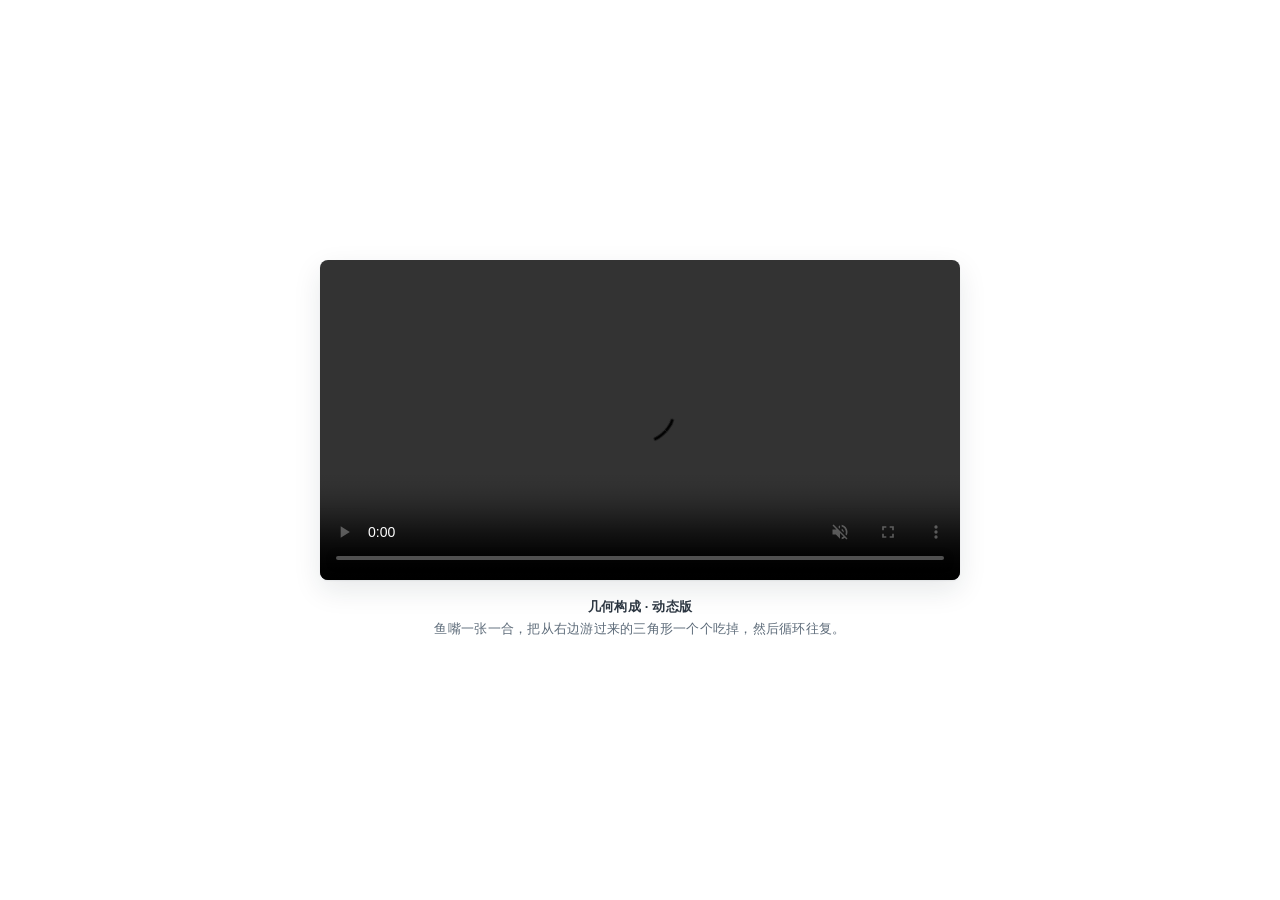
==== motion.html @ 2f38b5fc "新增 motion.html：几何动态版独立展示页（供作品集内嵌）" ====
<!DOCTYPE html>
<html lang="zh-CN">
  <head>
    <meta charset="utf-8" />
    <meta name="viewport" content="width=device-width, initial-scale=1.0" />
    <title>几何构成 · 动态版 · 虞静</title>
    <style>
      html, body { margin: 0; padding: 0; }
      body {
        min-height: 100vh;
        display: flex;
        flex-direction: column;
        align-items: center;
        justify-content: center;
        gap: 16px;
        padding: 24px 16px;
        background: #ffffff;
        box-sizing: border-box;
        font-family: -apple-system, "PingFang SC", "Microsoft YaHei", "Segoe UI", sans-serif;
        color: #5d6b79;
      }
      video {
        width: min(640px, 100%);
        border-radius: 8px;
        background: #f3f6f8;
        box-shadow: 0 1px 2px rgba(20, 35, 50, 0.06), 0 10px 28px rgba(20, 35, 50, 0.10);
      }
      p { margin: 0; font-size: 13px; letter-spacing: 0.02em; text-align: center; line-height: 1.7; }
      p b { color: #2b3540; font-weight: 600; }
    </style>
  </head>
  <body>
    <video src="demo.mp4" controls autoplay muted loop playsinline></video>
    <p><b>几何构成 · 动态版</b><br/>鱼嘴一张一合，把从右边游过来的三角形一个个吃掉，然后循环往复。</p>
  </body>
</html>
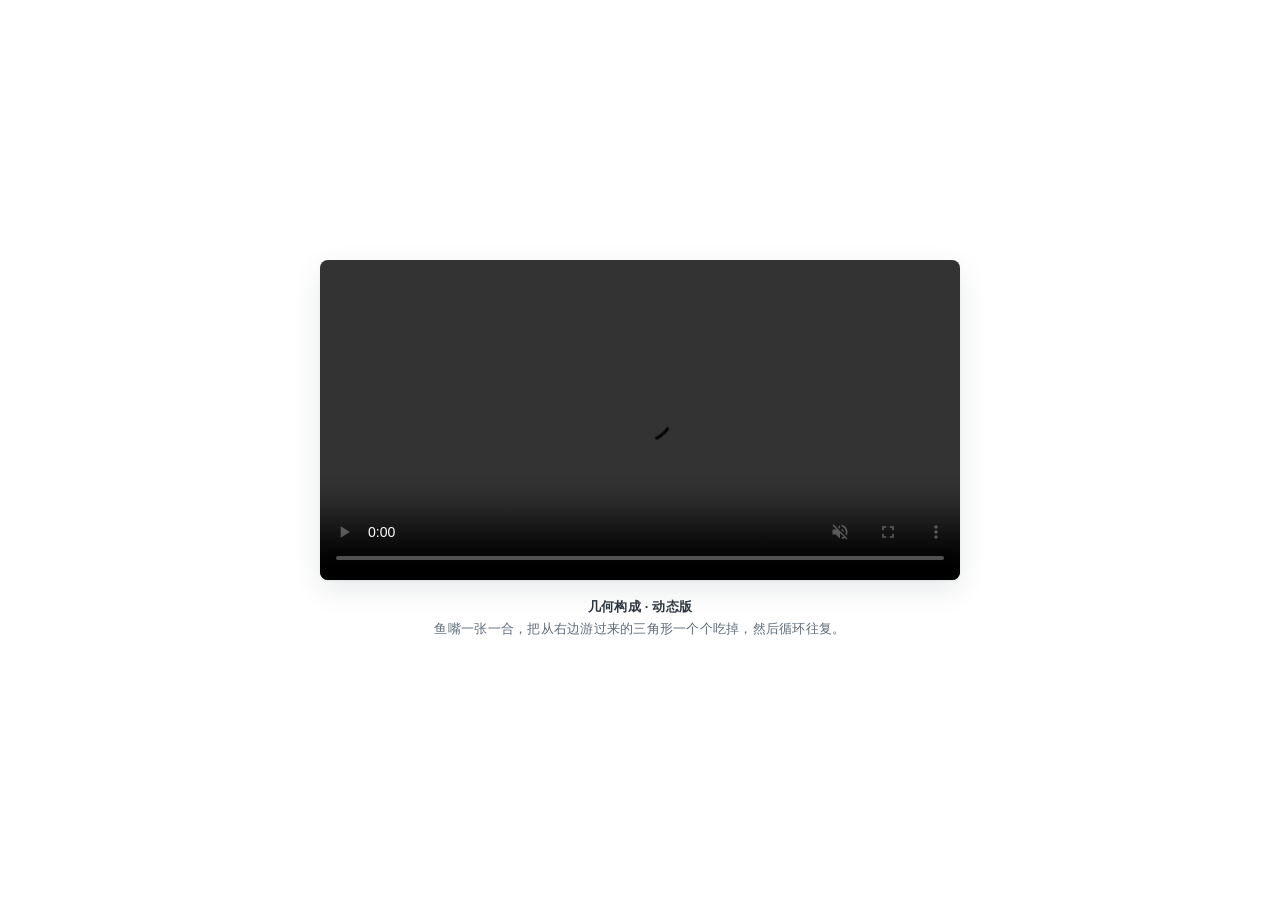
==== commit e7f6f0c8: "页面支持内嵌模式：被 iframe 引入时自动精简版式" ====
--- a/motion.html
+++ b/motion.html
@@ -27,10 +27,33 @@
       }
       p { margin: 0; font-size: 13px; letter-spacing: 0.02em; text-align: center; line-height: 1.7; }
       p b { color: #2b3540; font-weight: 600; }
+
+      /* 被作品集内嵌时：铺满、去掉说明，避免内部滚动条 */
+      html.embed body {
+        padding: 0;
+        gap: 0;
+        background: #edf2f6;
+        overflow: hidden;
+      }
+      html.embed p { display: none; }
+      html.embed video {
+        width: 100%;
+        height: 100vh;
+        max-height: 100vh;
+        border-radius: 0;
+        object-fit: cover;
+        box-shadow: none;
+        background: #e4ebf1;
+      }
     </style>
   </head>
   <body>
     <video src="demo.mp4" controls autoplay muted loop playsinline></video>
     <p><b>几何构成 · 动态版</b><br/>鱼嘴一张一合，把从右边游过来的三角形一个个吃掉，然后循环往复。</p>
+    <script>
+      if (window.self !== window.top) {
+        document.documentElement.classList.add('embed');
+      }
+    </script>
   </body>
 </html>
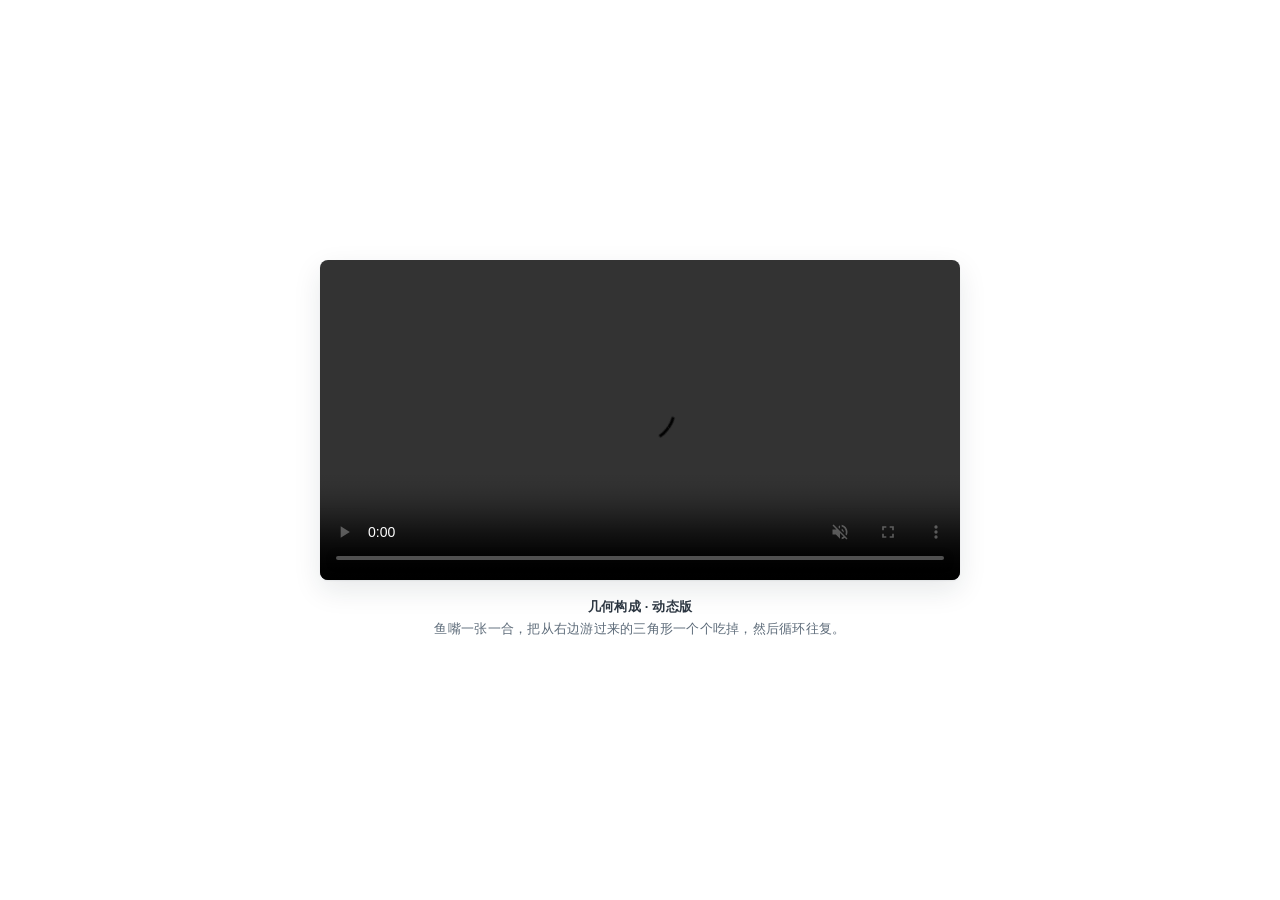
==== commit 2d933830: "内嵌视频改为完整显示（contain）" ====
--- a/motion.html
+++ b/motion.html
@@ -41,7 +41,7 @@
         height: 100vh;
         max-height: 100vh;
         border-radius: 0;
-        object-fit: cover;
+        object-fit: contain;
         box-shadow: none;
         background: #e4ebf1;
       }
